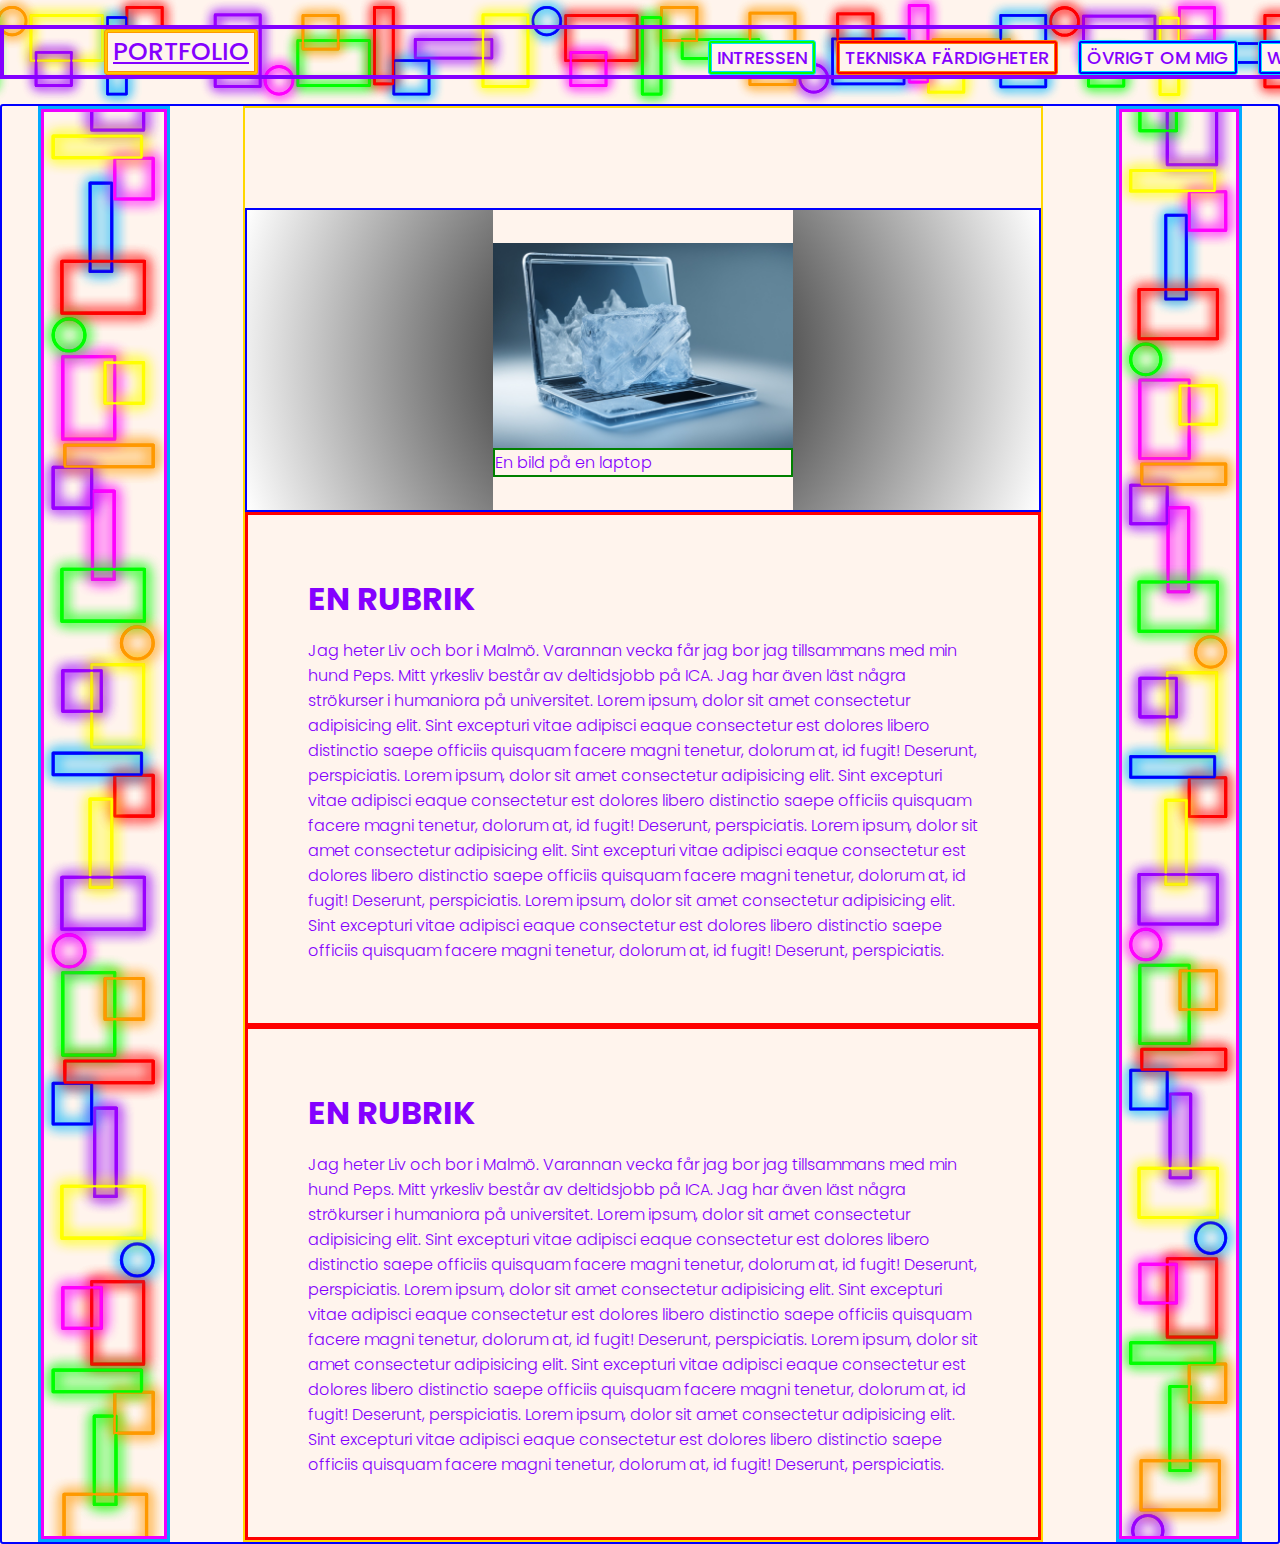
==== index.html @ ac1d0e03 "Ändrat massor" ====
<!DOCTYPE html>
<html lang='en'>

<head>
  <meta charset='UTF-8' />
  <meta name="viewport" content="width=device-width, initial-scale=1.0">
  <title>EN SIDA</title>


  <link rel='stylesheet' href='styles.css' />

  <!-- En googlefont -->
  <link
    href="https://fonts.googleapis.com/css2?family=Noto+Sans:ital,wdth,wght@0,62.5..100,100..900;1,62.5..100,100..900&family=Nunito:ital,wght@0,200..1000;1,200..1000&family=Poppins:ital,wght@0,100;0,200;0,300;0,400;0,500;0,600;0,700;0,800;0,900;1,100;1,200;1,300;1,400;1,500;1,600;1,700;1,800;1,900&display=swap"
    rel="stylesheet">
</head>

<body>
  <header class="menu-header">

    <nav class="menu">
      <!-- I am a comment!  -->

      <section class="home-page active">
        <a class="home" href="index.html">PORTFOLIO</a>
      </section>
      <section class="links">
        <div class="link1">
          <a class="intressen " href="intressen.html">INTRESSEN</a>
        </div>
        <div class="link2">
          <a class="tekniska-färdigheter " href="tekniska-färdigheter.html">TEKNISKA FÄRDIGHETER</a>
        </div>
        <div class="link3">
          <a class="övrigt-om-mig " href="övrigt-om-mig.html">ÖVRIGT OM MIG</a>
        </div>
        <div class="link4">
          <a class="WEB-UX-vecka1" href="/v1/index.html">WEB-UX-vecka1</a>
        </div>
      </section>
    </nav>
  </header>

  <main>

    <section class="bread-container">
      <section class="side-board-container">
        <aside class="side-board bread-item">

        </aside>
      </section>
      <section class="bread-content">

        <article class="photo-container">
          <figure class="image-1">
          <img src="AI-images/realistic-ice-top.jpg" alt="laptop ice-sculpture">
          <figcaption > 
              <p>En bild på en laptop</p>
          </figcaption>
        </figure>
        </article>



        <article class="bread-item">
          <h1 class="bread-head">EN RUBRIK</h1>
          <p>Jag heter Liv och bor i Malmö. Varannan vecka får jag
            bor jag tillsammans med min hund Peps.
            Mitt yrkesliv består av deltidsjobb på ICA.
            Jag har även läst några strökurser i humaniora på universitet.
            Lorem ipsum, dolor sit amet consectetur adipisicing elit. Sint excepturi vitae adipisci eaque
            consectetur est dolores libero distinctio saepe officiis quisquam facere magni tenetur, dolorum at,
            id fugit! Deserunt, perspiciatis.
            Lorem ipsum, dolor sit amet consectetur adipisicing elit. Sint excepturi vitae adipisci eaque
                    consectetur est dolores libero distinctio saepe officiis quisquam facere magni tenetur, dolorum at,
                    id fugit! Deserunt, perspiciatis.
                    Lorem ipsum, dolor sit amet consectetur adipisicing elit. Sint excepturi vitae adipisci eaque
                    consectetur est dolores libero distinctio saepe officiis quisquam facere magni tenetur, dolorum at,
                    id fugit! Deserunt, perspiciatis.
                    Lorem ipsum, dolor sit amet consectetur adipisicing elit. Sint excepturi vitae adipisci eaque
                    consectetur est dolores libero distinctio saepe officiis quisquam facere magni tenetur, dolorum at,
                    id fugit! Deserunt, perspiciatis.
          </p>
        </article>
        <article class="bread-item">
          <h1 class="bread-head">EN RUBRIK</h1>
          <p>Jag heter Liv och bor i Malmö. Varannan vecka får jag
            bor jag tillsammans med min hund Peps.
            Mitt yrkesliv består av deltidsjobb på ICA.
            Jag har även läst några strökurser i humaniora på universitet.
            Lorem ipsum, dolor sit amet consectetur adipisicing elit. Sint excepturi vitae adipisci eaque
            consectetur est dolores libero distinctio saepe officiis quisquam facere magni tenetur, dolorum at,
            id fugit! Deserunt, perspiciatis.
            Lorem ipsum, dolor sit amet consectetur adipisicing elit. Sint excepturi vitae adipisci eaque
                    consectetur est dolores libero distinctio saepe officiis quisquam facere magni tenetur, dolorum at,
                    id fugit! Deserunt, perspiciatis.
                    Lorem ipsum, dolor sit amet consectetur adipisicing elit. Sint excepturi vitae adipisci eaque
                    consectetur est dolores libero distinctio saepe officiis quisquam facere magni tenetur, dolorum at,
                    id fugit! Deserunt, perspiciatis.
                    Lorem ipsum, dolor sit amet consectetur adipisicing elit. Sint excepturi vitae adipisci eaque
                    consectetur est dolores libero distinctio saepe officiis quisquam facere magni tenetur, dolorum at,
                    id fugit! Deserunt, perspiciatis.
          </p>
        </article>
      </section>
      <section class="side-board-container">
        <aside class="side-board">

        </aside>
      </section>

    </section>


  </main>
  <!-- I am a comment! -->

  <footer></footer>

</body>

</html>
---- styles.css ----
* {
  background-color: #fff4ed;
  color:rgb(132, 0, 255);
  margin: 0;
  padding: 0;
  box-sizing: border-box;
  text-decoration: none;

}

.menu-header {
  background-image: url(background/menu-board-neon.svg);
  background-repeat: repeat-x;
 background-size:cover;
  background-position: center;
  padding: 25px 0;
  display: flex;
  border-radius: 3px;
  font-family: "Poppins", sans-serif;
  font-weight: 500;
}

.menu {
  border: 4px solid rgb(132, 0, 255);
  display: flex;
  align-items: flex-end;
  flex-direction: row;
  flex: auto;
  background-color: transparent;

}


.links{
  display: flex;
  flex:auto;
  text-wrap: nowrap;
  background-color: transparent;
  



}

/*  display: flex;
    justify-content: left;
    background-image: url("logo.png");
    background-position: left;
    background-size: cover;
  */

.home-page{


  font-size: 25px;
  border: 4px solid rgb(255, 153, 0);

 background-color:  rgb(255, 196, 0);
  border-style: double;
  border-radius: 3px;
  display: flex;
  margin-left: 100px;

  align-items: flex-end;

 


}

.link1{
  display: flex;
  font-size: 18px;
  border: 4px solid rgb(0, 221, 255);
  border-style: double;
  background-color: rgb(9, 255, 0);
  border-radius: 3px;
  align-items: flex-end;
  margin-left: 450px;
  
}
.link2{

  display: flex;

  font-size: 18px;
  border: 4px solid rgb(255, 119, 0);
  border-style: double;
  background-color: red;
  border-radius: 3px;
  align-items: flex-end;


}
.link3{
  display: flex;
 
  font-size: 18px;
  border: 4px solid rgb(0, 221, 255);
  border-style: double;
  background-color: blue;
  border-radius: 3px;
  align-items: flex-end;
}
.link4{
  display: flex;
 
  font-size: 18px;
  border: 4px solid rgb(0, 221, 255);
  border-style: double;
  background-color: blue;
  border-radius: 3px;
  align-items: flex-end;

}

.home, .intressen, .tekniska-färdigheter,.övrigt-om-mig, .WEB-UX-vecka1{
  padding-left: 5px;
  padding-right: 5px;
  
}

.link2,
.link3, .link4 {
  margin-left: 20px;
 
  
  
}

.active {
  text-decoration: underline;
 
}

a:hover {
  color: yellow;
  
}

.bread-container {
  
  border: 2px solid blue;
  display: flex;
  
  justify-content: space-around;
  border-radius: 3px;
  background-color: transparent;

  justify-items: center;


}
.bread-content{
  
  border: 2px solid gold;
  display: flex;
  flex-direction: column;
  padding-top: 100px;
  width: 800px;
}

.bread-item {
  border: 3px solid red;
  padding: 60px;

  display: flex;
  flex-wrap: wrap;

}

.bread-head {
  display: flex;
  justify-content: right;
  padding-bottom: 15px;
}
.side-board-container{

  border: 3px solid rgb(0, 170, 255);
  
  display: flex;

  justify-content: center;


}
.side-board{
  border: 3px solid rgb(238, 0, 255);
  background-image: url(background/flipped-menu-board-neon.svg);
  display: flex;
  background-repeat: repeat-y;

  background-size:cover;
  width: 120px;

  background-position: center;
  


}
.photo-container{

  display: flex;
  background: radial-gradient(circle, black, white);
  



}
.image-1{
  display: flex;
  
  justify-content: center;

  width: 300px;
  height: 300px;
  flex-direction: column;
}
figcaption{
  border: 2px solid green;
  display: flex;

  

}

.side-photo-container {
  border: 2px solid green;
  display: flex;
  /*flex-direction: row;*/
  justify-content: center;
  width: 400px;
 

}

.side-photo-item {
  width: 300px;
  display: flex;
  justify-self: center;

}

main {
  font-family: "Poppins", sans-serif;
  font-weight: 300;
}

.photo-container {
  border: 2px solid blue;
  display: flex;
 /* flex-direction: row;*/
  justify-content: center;
}

.photo-head {

  width: 900px;
  display: flex;
  justify-content: center;
  flex-wrap: wrap;
  /*flex-direction: row;*/
  align-items: center;
}

.photo-item {

  width: 300px;


}
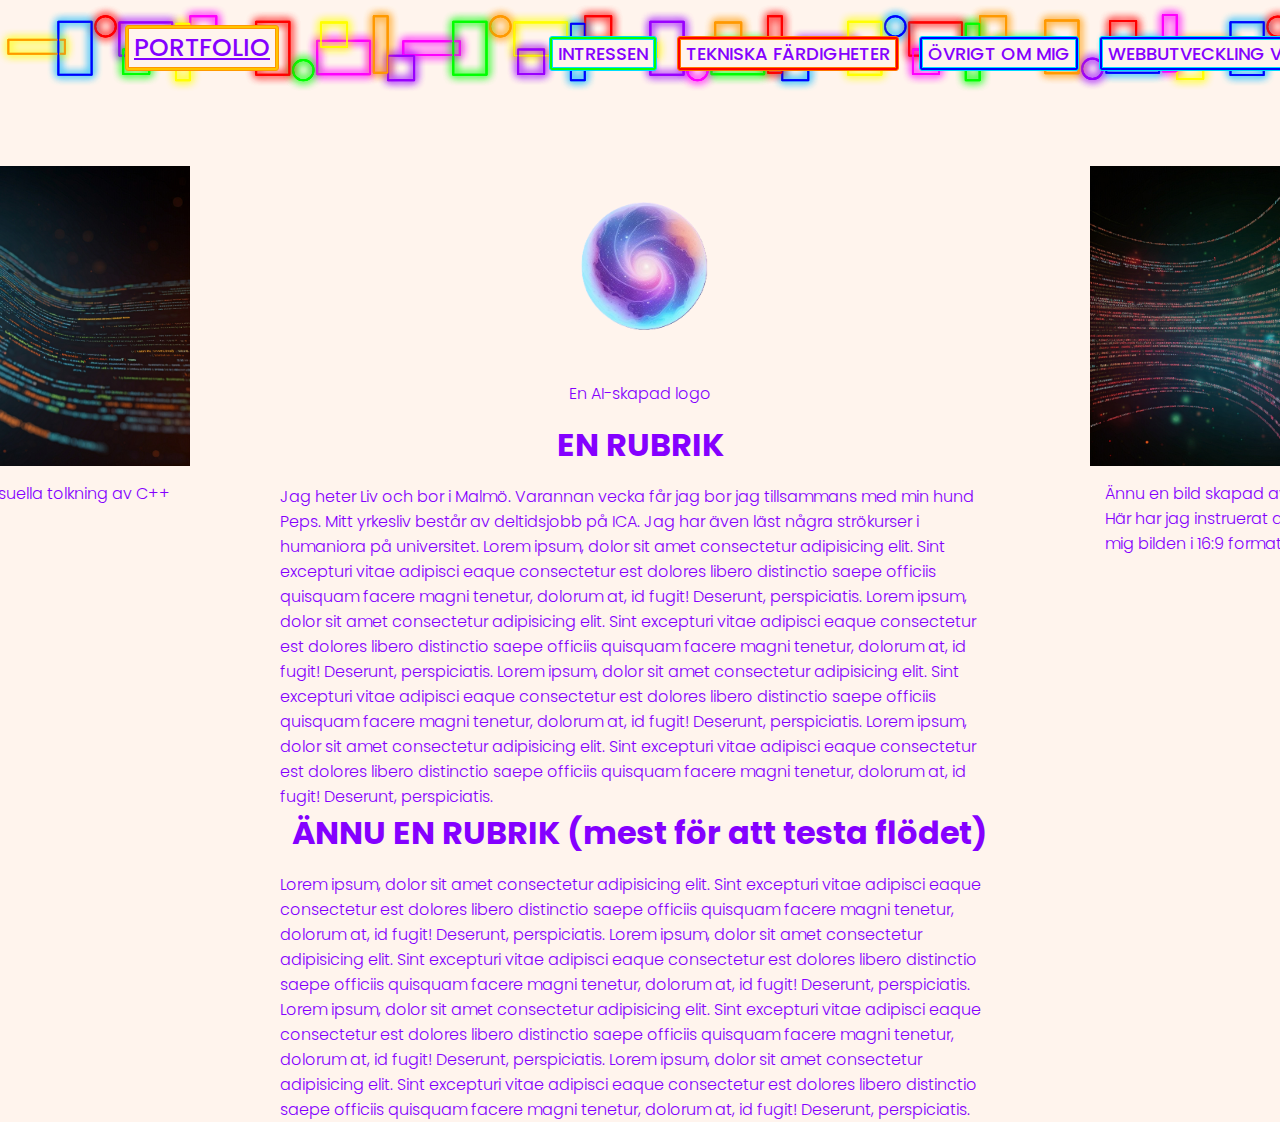
==== commit 42bdba74: "har försökt lösa problemet med att side-boards inte vill fylla skärmen. men nu är jag trött" ====
--- a/index.html
+++ b/index.html
@@ -35,29 +35,44 @@
           <a class="övrigt-om-mig " href="övrigt-om-mig.html">ÖVRIGT OM MIG</a>
         </div>
         <div class="link4">
-          <a class="WEB-UX-vecka1" href="/v1/index.html">WEB-UX-vecka1</a>
+          <a class="WEB-UX-vecka1" href="v1/index.html">WEBBUTVECKLING VECKA 1</a>
         </div>
       </section>
     </nav>
+
   </header>
 
-  <main>
+
+  <main class="main-content">
+    <section class="side-board-container">
+      <aside class="side-board">
+
+      </aside>
+    </section>
+
 
     <section class="bread-container">
-      <section class="side-board-container">
-        <aside class="side-board bread-item">
 
-        </aside>
-      </section>
+        
+      <article class="side-photo-container">
+        <figure class="side-photo-item">
+          <img src="bread-images/programming-gemini2.jpg" alt="AI (gemini) tolkar programmering i C++">
+          <figcaption>
+            <p>Gemninis visuella tolkning av C++</p>
+          </figcaption>
+        </figure>
+      </article>
+
       <section class="bread-content">
 
         <article class="photo-container">
-          <figure class="image-1">
-          <img src="AI-images/realistic-ice-top.jpg" alt="laptop ice-sculpture">
-          <figcaption > 
-              <p>En bild på en laptop</p>
-          </figcaption>
-        </figure>
+          <figure class="photo-item">
+            <img src="bread-images/logo.png" alt="AI-logo">
+            <figcaption>
+              <p>En AI-skapad logo</p>
+            </figcaption>
+
+          </figure>
         </article>
 
 
@@ -69,46 +84,62 @@
             Mitt yrkesliv består av deltidsjobb på ICA.
             Jag har även läst några strökurser i humaniora på universitet.
             Lorem ipsum, dolor sit amet consectetur adipisicing elit. Sint excepturi vitae adipisci eaque
-            consectetur est dolores libero distinctio saepe officiis quisquam facere magni tenetur, dolorum at,
+            consectetur est dolores libero distinctio saepe officiis quisquam facere magni tenetur, dolorum
+            at,
             id fugit! Deserunt, perspiciatis.
             Lorem ipsum, dolor sit amet consectetur adipisicing elit. Sint excepturi vitae adipisci eaque
-                    consectetur est dolores libero distinctio saepe officiis quisquam facere magni tenetur, dolorum at,
-                    id fugit! Deserunt, perspiciatis.
-                    Lorem ipsum, dolor sit amet consectetur adipisicing elit. Sint excepturi vitae adipisci eaque
-                    consectetur est dolores libero distinctio saepe officiis quisquam facere magni tenetur, dolorum at,
-                    id fugit! Deserunt, perspiciatis.
-                    Lorem ipsum, dolor sit amet consectetur adipisicing elit. Sint excepturi vitae adipisci eaque
-                    consectetur est dolores libero distinctio saepe officiis quisquam facere magni tenetur, dolorum at,
-                    id fugit! Deserunt, perspiciatis.
+            consectetur est dolores libero distinctio saepe officiis quisquam facere magni tenetur, dolorum
+            at,
+            id fugit! Deserunt, perspiciatis.
+            Lorem ipsum, dolor sit amet consectetur adipisicing elit. Sint excepturi vitae adipisci eaque
+            consectetur est dolores libero distinctio saepe officiis quisquam facere magni tenetur, dolorum
+            at,
+            id fugit! Deserunt, perspiciatis.
+            Lorem ipsum, dolor sit amet consectetur adipisicing elit. Sint excepturi vitae adipisci eaque
+            consectetur est dolores libero distinctio saepe officiis quisquam facere magni tenetur, dolorum
+            at,
+            id fugit! Deserunt, perspiciatis.
           </p>
         </article>
         <article class="bread-item">
-          <h1 class="bread-head">EN RUBRIK</h1>
-          <p>Jag heter Liv och bor i Malmö. Varannan vecka får jag
-            bor jag tillsammans med min hund Peps.
-            Mitt yrkesliv består av deltidsjobb på ICA.
-            Jag har även läst några strökurser i humaniora på universitet.
+          <h1 class="bread-head">ÄNNU EN RUBRIK (mest för att testa flödet)</h1>
+          <p>
             Lorem ipsum, dolor sit amet consectetur adipisicing elit. Sint excepturi vitae adipisci eaque
-            consectetur est dolores libero distinctio saepe officiis quisquam facere magni tenetur, dolorum at,
+            consectetur est dolores libero distinctio saepe officiis quisquam facere magni tenetur, dolorum
+            at,
             id fugit! Deserunt, perspiciatis.
             Lorem ipsum, dolor sit amet consectetur adipisicing elit. Sint excepturi vitae adipisci eaque
-                    consectetur est dolores libero distinctio saepe officiis quisquam facere magni tenetur, dolorum at,
-                    id fugit! Deserunt, perspiciatis.
-                    Lorem ipsum, dolor sit amet consectetur adipisicing elit. Sint excepturi vitae adipisci eaque
-                    consectetur est dolores libero distinctio saepe officiis quisquam facere magni tenetur, dolorum at,
-                    id fugit! Deserunt, perspiciatis.
-                    Lorem ipsum, dolor sit amet consectetur adipisicing elit. Sint excepturi vitae adipisci eaque
-                    consectetur est dolores libero distinctio saepe officiis quisquam facere magni tenetur, dolorum at,
-                    id fugit! Deserunt, perspiciatis.
+            consectetur est dolores libero distinctio saepe officiis quisquam facere magni tenetur, dolorum
+            at,
+            id fugit! Deserunt, perspiciatis.
+            Lorem ipsum, dolor sit amet consectetur adipisicing elit. Sint excepturi vitae adipisci eaque
+            consectetur est dolores libero distinctio saepe officiis quisquam facere magni tenetur, dolorum
+            at,
+            id fugit! Deserunt, perspiciatis.
+            Lorem ipsum, dolor sit amet consectetur adipisicing elit. Sint excepturi vitae adipisci eaque
+            consectetur est dolores libero distinctio saepe officiis quisquam facere magni tenetur, dolorum
+            at,
+            id fugit! Deserunt, perspiciatis.
           </p>
         </article>
       </section>
-      <section class="side-board-container">
-        <aside class="side-board">
 
-        </aside>
-      </section>
+      
+         
+      <article class="side-photo-container">
+        <figure class="side-photo-item">
+          <img src="bread-images/programming-gemini3.jpg" alt="Gemini tolkar C++">
+          <figcaption>
+            <p>Ännu en bild skapad av gemini. Här har jag instruerat den att ge mig bilden i 16:9 format. </p>
+          </figcaption>
+        </figure>
 
+      </article>
+    </section>
+    <section class="side-board-container">
+      <aside class="side-board">
+
+      </aside>
     </section>
 
 
--- a/styles.css
+++ b/styles.css
@@ -1,70 +1,47 @@
 * {
   background-color: #fff4ed;
   color:rgb(132, 0, 255);
+  font-family: "Poppins", sans-serif;
   margin: 0;
   padding: 0;
   box-sizing: border-box;
   text-decoration: none;
 
 }
-
+                        /* ----------------------------MENU-------------------------------------------------*/
 .menu-header {
+  display: flex;
   background-image: url(background/menu-board-neon.svg);
+  background-size:cover; /* Makes the image-size static when window is minimized */
   background-repeat: repeat-x;
- background-size:cover;
-  background-position: center;
+  font-weight: 500;
   padding: 25px 0;
-  display: flex;
-  border-radius: 3px;
-  font-family: "Poppins", sans-serif;
-  font-weight: 500;
 }
 
 .menu {
-  border: 4px solid rgb(132, 0, 255);
-  display: flex;
-  align-items: flex-end;
+  display: flex;
+  align-items: flex-end; 
   flex-direction: row;
-  flex: auto;
+  background-size:cover; 
   background-color: transparent;
-
-}
-
-
-.links{
-  display: flex;
-  flex:auto;
-  text-wrap: nowrap;
-  background-color: transparent;
-  
-
-
-
-}
-
-/*  display: flex;
-    justify-content: left;
-    background-image: url("logo.png");
-    background-position: left;
-    background-size: cover;
-  */
-
+  
+
+}
 .home-page{
-
-
+  display: flex;
   font-size: 25px;
   border: 4px solid rgb(255, 153, 0);
-
- background-color:  rgb(255, 196, 0);
-  border-style: double;
-  border-radius: 3px;
-  display: flex;
-  margin-left: 100px;
-
-  align-items: flex-end;
-
- 
-
+  background-color:  rgb(255, 196, 0);
+  border-style: double;
+  border-radius: 3px;
+  margin-inline-start:125px;
+}
+
+.links{
+  display: flex;
+  background-color: transparent;
+  margin-inline-start:270px;/* Puts links in actual center*/
+  text-wrap: nowrap;
 
 }
 
@@ -75,60 +52,46 @@
   border-style: double;
   background-color: rgb(9, 255, 0);
   border-radius: 3px;
-  align-items: flex-end;
-  margin-left: 450px;
   
 }
 .link2{
 
   display: flex;
-
   font-size: 18px;
   border: 4px solid rgb(255, 119, 0);
   border-style: double;
   background-color: red;
   border-radius: 3px;
-  align-items: flex-end;
-
-
+ 
 }
 .link3{
   display: flex;
- 
   font-size: 18px;
   border: 4px solid rgb(0, 221, 255);
   border-style: double;
   background-color: blue;
   border-radius: 3px;
-  align-items: flex-end;
+
 }
 .link4{
   display: flex;
- 
   font-size: 18px;
   border: 4px solid rgb(0, 221, 255);
   border-style: double;
   background-color: blue;
   border-radius: 3px;
-  align-items: flex-end;
-
-}
-
+}
+.link2,
+.link3, .link4 {
+  margin-left: 20px;
+
+}
 .home, .intressen, .tekniska-färdigheter,.övrigt-om-mig, .WEB-UX-vecka1{
   padding-left: 5px;
   padding-right: 5px;
   
 }
-
-.link2,
-.link3, .link4 {
-  margin-left: 20px;
- 
-  
-  
-}
-
-.active {
+.active{
   text-decoration: underline;
  
 }
@@ -137,35 +100,116 @@
   color: yellow;
   
 }
-
+/*---------------------------------------MAIN------------------------*/
+.main-content{
+  display: flex;
+  font-family: "Poppins", sans-serif;
+  font-weight: 300;  
+  justify-content: center;
+  
+  
+
+
+}
+/*---------------------------------------MAIN > SIDE ------------------------*/
+.side-board-container{
+  display: flex;
+  background-image: url(background/flipped-menu-board-neon.svg);
+  background-size:cover; /* Makes the image-size static when window is minimized */
+
+  background-repeat: repeat-y;
+  font-weight: 500;
+  flex-direction: column;
+  padding-left: 70px;
+  padding-right: 70px;
+  padding-bottom: 0;
+  border: 3px solid blue;
+  flex: none;
+
+  
+  
+}
+
+.side-board{
+
+  display: flex;
+  background-size:cover; 
+
+
+}
 .bread-container {
-  
-  border: 2px solid blue;
-  display: flex;
-  
-  justify-content: space-around;
-  border-radius: 3px;
+ 
+  display: flex;
+  justify-content: center;
   background-color: transparent;
-
+  padding-top:70px;
+
+
+}
+
+.side-photo-container {
+
+  display: flex;
+  flex-direction: column;
   justify-items: center;
-
-
-}
+  align-items: center;
+  width: 400px;
+ 
+
+}
+.side-photo-item{
+  display: flex;
+  width: 300px;
+  flex-direction: column;
+  justify-content:center;
+
+}
+.photo-container{
+
+  display: flex;
+  justify-content:center;
+
+
+}
+
+.photo-item img {
+ 
+  display: flex;
+  flex-direction: column;
+  justify-content:center;
+  width: 300px;
+  
+
+}
+
+figcaption{
+
+  display: flex;
+  justify-content: center;
+  padding: 15px;
+  flex-wrap: wrap;
+  
+}
+/*---------------------------------------MAIN > CENTER------------------------*/
 .bread-content{
-  
-  border: 2px solid gold;
-  display: flex;
-  flex-direction: column;
-  padding-top: 100px;
+ 
+  display: flex;
+  flex-direction: column;
   width: 800px;
+
+  
+
+
 }
 
 .bread-item {
-  border: 3px solid red;
-  padding: 60px;
-
+
+  padding-left: 40px;
+  padding-right: 40px;
   display: flex;
   flex-wrap: wrap;
+  justify-content: center;
+  
 
 }
 
@@ -174,98 +218,5 @@
   justify-content: right;
   padding-bottom: 15px;
 }
-.side-board-container{
-
-  border: 3px solid rgb(0, 170, 255);
-  
-  display: flex;
-
-  justify-content: center;
-
-
-}
-.side-board{
-  border: 3px solid rgb(238, 0, 255);
-  background-image: url(background/flipped-menu-board-neon.svg);
-  display: flex;
-  background-repeat: repeat-y;
-
-  background-size:cover;
-  width: 120px;
-
-  background-position: center;
-  
-
-
-}
-.photo-container{
-
-  display: flex;
-  background: radial-gradient(circle, black, white);
-  
-
-
-
-}
-.image-1{
-  display: flex;
-  
-  justify-content: center;
-
-  width: 300px;
-  height: 300px;
-  flex-direction: column;
-}
-figcaption{
-  border: 2px solid green;
-  display: flex;
-
-  
-
-}
-
-.side-photo-container {
-  border: 2px solid green;
-  display: flex;
-  /*flex-direction: row;*/
-  justify-content: center;
-  width: 400px;
- 
-
-}
-
-.side-photo-item {
-  width: 300px;
-  display: flex;
-  justify-self: center;
-
-}
-
-main {
-  font-family: "Poppins", sans-serif;
-  font-weight: 300;
-}
-
-.photo-container {
-  border: 2px solid blue;
-  display: flex;
- /* flex-direction: row;*/
-  justify-content: center;
-}
-
-.photo-head {
-
-  width: 900px;
-  display: flex;
-  justify-content: center;
-  flex-wrap: wrap;
-  /*flex-direction: row;*/
-  align-items: center;
-}
-
-.photo-item {
-
-  width: 300px;
-
-
-}+
+
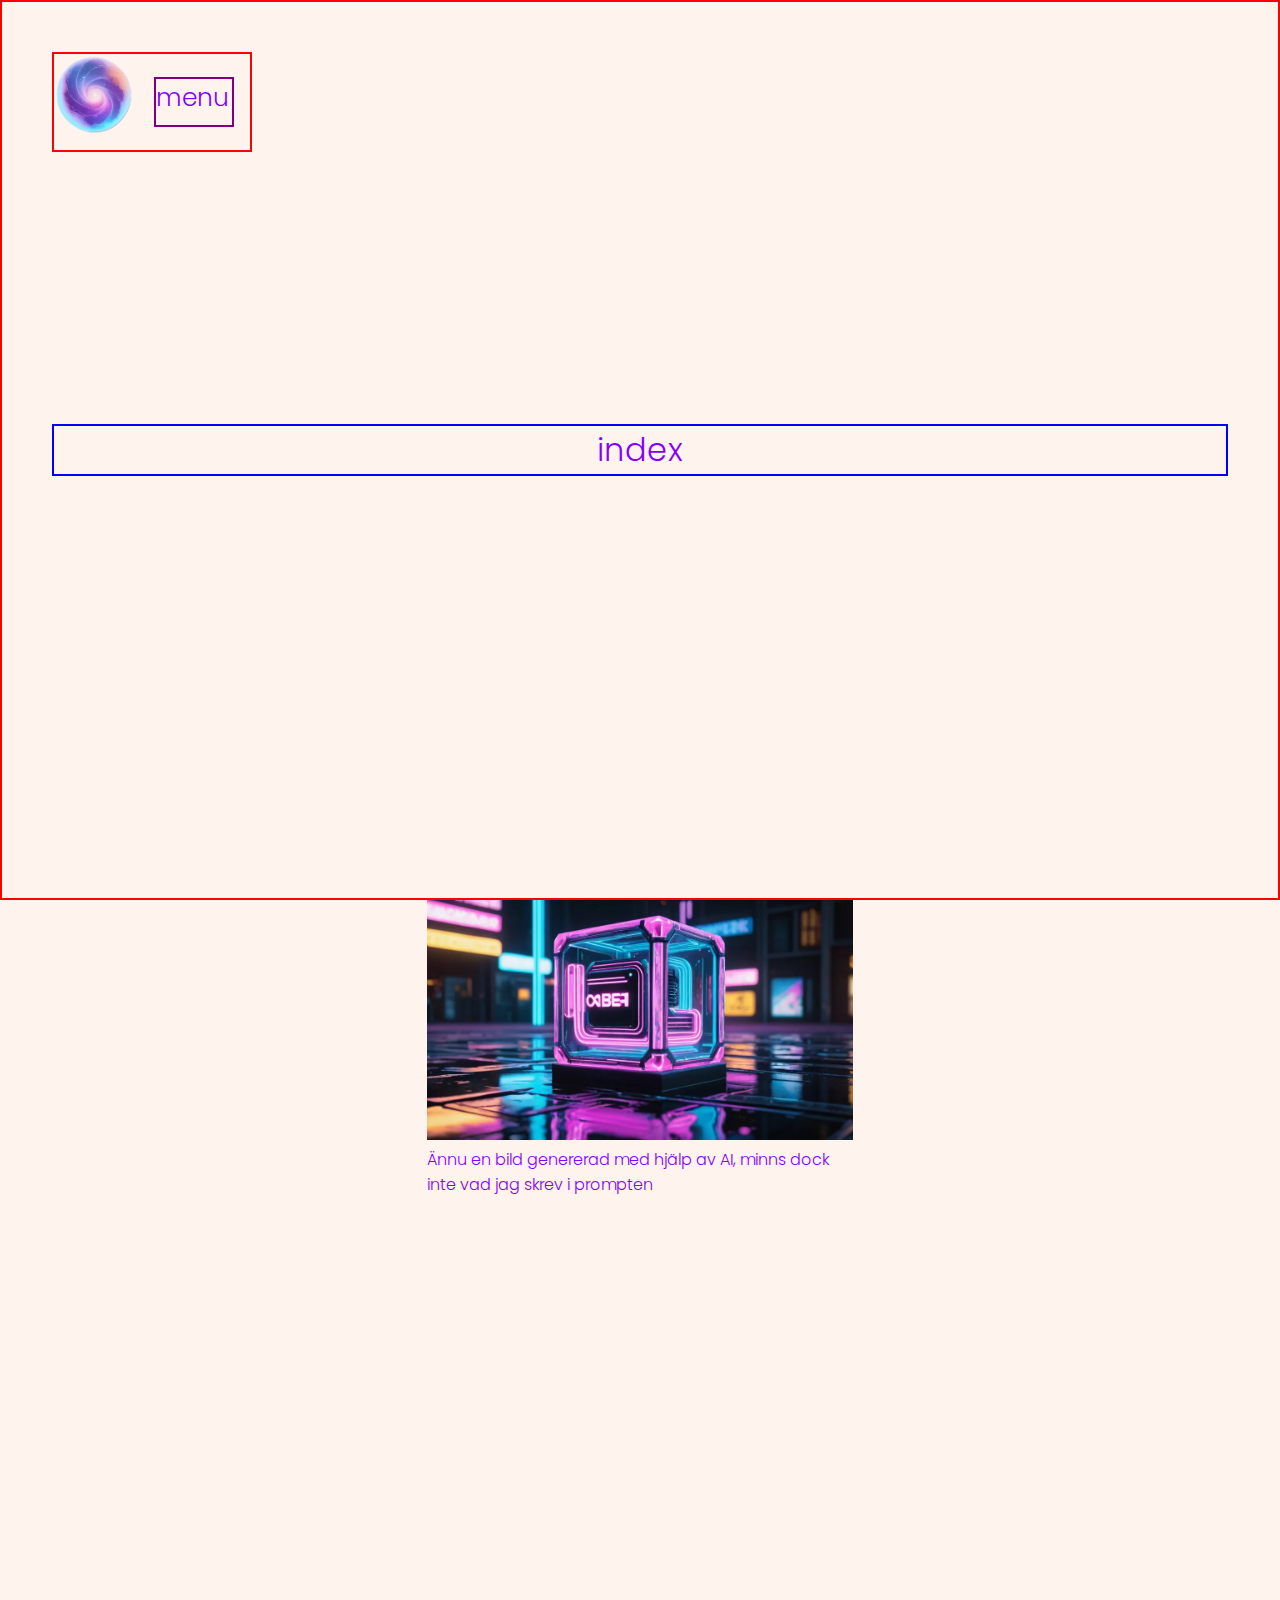
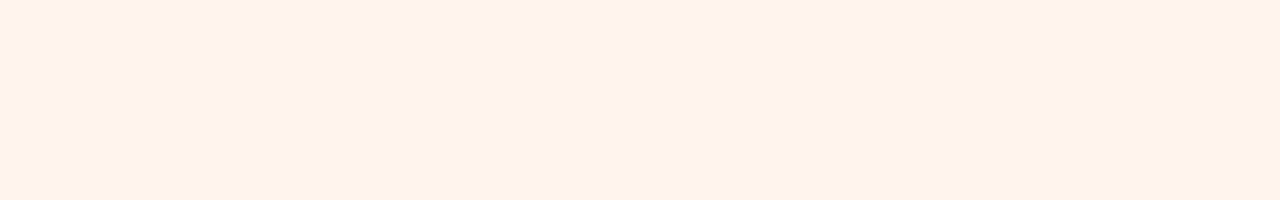
==== commit c349e4fc: "allt" ====
--- a/index.html
+++ b/index.html
@@ -1,152 +1,107 @@
 <!DOCTYPE html>
-<html lang='en'>
+<html lang="en">
 
 <head>
-  <meta charset='UTF-8' />
+  <meta charset="UTF-8">
   <meta name="viewport" content="width=device-width, initial-scale=1.0">
-  <title>EN SIDA</title>
-
-
-  <link rel='stylesheet' href='styles.css' />
-
-  <!-- En googlefont -->
-  <link
+  <title>Document</title>
+  <link rel='stylesheet' href='nav-bar.css' />
+  
+    <!-- En googlefont -->
+    <link
     href="https://fonts.googleapis.com/css2?family=Noto+Sans:ital,wdth,wght@0,62.5..100,100..900;1,62.5..100,100..900&family=Nunito:ital,wght@0,200..1000;1,200..1000&family=Poppins:ital,wght@0,100;0,200;0,300;0,400;0,500;0,600;0,700;0,800;0,900;1,100;1,200;1,300;1,400;1,500;1,600;1,700;1,800;1,900&display=swap"
     rel="stylesheet">
+
 </head>
 
 <body>
-  <header class="menu-header">
 
-    <nav class="menu">
-      <!-- I am a comment!  -->
+  <header class="first-page" id="navbar-container">
+<menu class="menu-container" id="menuContainer">
+    
 
-      <section class="home-page active">
-        <a class="home" href="index.html">PORTFOLIO</a>
-      </section>
-      <section class="links">
-        <div class="link1">
-          <a class="intressen " href="intressen.html">INTRESSEN</a>
-        </div>
-        <div class="link2">
-          <a class="tekniska-färdigheter " href="tekniska-färdigheter.html">TEKNISKA FÄRDIGHETER</a>
-        </div>
-        <div class="link3">
-          <a class="övrigt-om-mig " href="övrigt-om-mig.html">ÖVRIGT OM MIG</a>
-        </div>
-        <div class="link4">
-          <a class="WEB-UX-vecka1" href="v1/index.html">WEBBUTVECKLING VECKA 1</a>
-        </div>
-      </section>
-    </nav>
+     
+        <ul class="drop-list" id="dropList">
+          <li><a href="övrigt-om-mig.html">övrigt om mig</a></li>
+          <li><a href="intressen.html">intressen</a></li>
+          <li><a href="tekniska-färdigheter.html">tekniska färdigheter</a></li>
+        </ul>
+       
+     
+      <h4 class="menu-header" id="menuHeader">menu</h4> 
+    </menu>
+  <h1 class="header">index</h1>
+ <!--   <h1 class="header">some content</h1>-->
 
   </header>
+  <main class="main">
 
-
-  <main class="main-content">
-    <section class="side-board-container">
-      <aside class="side-board">
-
-      </aside>
-    </section>
-
-
-    <section class="bread-container">
-
-        
-      <article class="side-photo-container">
-        <figure class="side-photo-item">
-          <img src="bread-images/programming-gemini2.jpg" alt="AI (gemini) tolkar programmering i C++">
-          <figcaption>
-            <p>Gemninis visuella tolkning av C++</p>
-          </figcaption>
-        </figure>
-      </article>
-
-      <section class="bread-content">
-
-        <article class="photo-container">
-          <figure class="photo-item">
-            <img src="bread-images/logo.png" alt="AI-logo">
+    <main class="main-content">
+    
+      <section class="side-board-container">
+        <aside class="side-board">
+  
+        </aside>
+      </section>
+  
+  
+      <section class="bread-container">
+  
+      
+        <article class="side-photo-container">
+          <figure class="side-photo-item">
+           
             <figcaption>
-              <p>En AI-skapad logo</p>
+           
             </figcaption>
-
           </figure>
+  
         </article>
-
-
-
-        <article class="bread-item">
-          <h1 class="bread-head">EN RUBRIK</h1>
-          <p>Jag heter Liv och bor i Malmö. Varannan vecka får jag
-            bor jag tillsammans med min hund Peps.
-            Mitt yrkesliv består av deltidsjobb på ICA.
-            Jag har även läst några strökurser i humaniora på universitet.
-            Lorem ipsum, dolor sit amet consectetur adipisicing elit. Sint excepturi vitae adipisci eaque
-            consectetur est dolores libero distinctio saepe officiis quisquam facere magni tenetur, dolorum
-            at,
-            id fugit! Deserunt, perspiciatis.
-            Lorem ipsum, dolor sit amet consectetur adipisicing elit. Sint excepturi vitae adipisci eaque
-            consectetur est dolores libero distinctio saepe officiis quisquam facere magni tenetur, dolorum
-            at,
-            id fugit! Deserunt, perspiciatis.
-            Lorem ipsum, dolor sit amet consectetur adipisicing elit. Sint excepturi vitae adipisci eaque
-            consectetur est dolores libero distinctio saepe officiis quisquam facere magni tenetur, dolorum
-            at,
-            id fugit! Deserunt, perspiciatis.
-            Lorem ipsum, dolor sit amet consectetur adipisicing elit. Sint excepturi vitae adipisci eaque
-            consectetur est dolores libero distinctio saepe officiis quisquam facere magni tenetur, dolorum
-            at,
-            id fugit! Deserunt, perspiciatis.
-          </p>
+  
+        <section class="bread-content">
+  
+          <article class="photo-container">
+            <figure class="photo-item">
+              <img src="bread-images/b1f78476-8715-11ef-a1c1-0242ac11000e.jpeg" alt="AI-image">
+              <figcaption>
+                <p>Ännu en bild genererad med hjälp av AI, minns dock inte vad jag skrev i prompten</p>
+              </figcaption>
+  
+            </figure>
+          </article>
+  
+  
+  
+          <article class="bread-item">
+            <h1 class="bread-head"></h1>
+            <p>
+            </p>
+          </article>
+        </section>
+      
+        <article class="side-photo-container">
+          <figure class="side-photo-item">
+            
+            <figcaption>
+     
+            </figcaption>
+          </figure>
+  
         </article>
-        <article class="bread-item">
-          <h1 class="bread-head">ÄNNU EN RUBRIK (mest för att testa flödet)</h1>
-          <p>
-            Lorem ipsum, dolor sit amet consectetur adipisicing elit. Sint excepturi vitae adipisci eaque
-            consectetur est dolores libero distinctio saepe officiis quisquam facere magni tenetur, dolorum
-            at,
-            id fugit! Deserunt, perspiciatis.
-            Lorem ipsum, dolor sit amet consectetur adipisicing elit. Sint excepturi vitae adipisci eaque
-            consectetur est dolores libero distinctio saepe officiis quisquam facere magni tenetur, dolorum
-            at,
-            id fugit! Deserunt, perspiciatis.
-            Lorem ipsum, dolor sit amet consectetur adipisicing elit. Sint excepturi vitae adipisci eaque
-            consectetur est dolores libero distinctio saepe officiis quisquam facere magni tenetur, dolorum
-            at,
-            id fugit! Deserunt, perspiciatis.
-            Lorem ipsum, dolor sit amet consectetur adipisicing elit. Sint excepturi vitae adipisci eaque
-            consectetur est dolores libero distinctio saepe officiis quisquam facere magni tenetur, dolorum
-            at,
-            id fugit! Deserunt, perspiciatis.
-          </p>
-        </article>
+  
+  
       </section>
-
-      
-         
-      <article class="side-photo-container">
-        <figure class="side-photo-item">
-          <img src="bread-images/programming-gemini3.jpg" alt="Gemini tolkar C++">
-          <figcaption>
-            <p>Ännu en bild skapad av gemini. Här har jag instruerat den att ge mig bilden i 16:9 format. </p>
-          </figcaption>
-        </figure>
-
-      </article>
-    </section>
-    <section class="side-board-container">
-      <aside class="side-board">
-
-      </aside>
-    </section>
-
+      <section class="side-board-container">
+        <aside class="side-board">
+  
+        </aside>
+      </section>
+  
+  
+    </main>
 
   </main>
-  <!-- I am a comment! -->
-
-  <footer></footer>
+ <script src="nav-bar.js"></script>
 
 </body>
 
--- a/nav-bar.css
+++ b/nav-bar.css
@@ -0,0 +1,118 @@
+* {
+    background-color: #fff4ed;
+    color: rgb(132, 0, 255);
+    font-family: "Poppins", sans-serif;
+    margin: 0;
+    padding: 0;
+    box-sizing: border-box;
+    text-decoration: none;
+    font-weight: 300;
+    width: 100%;
+}
+
+.first-page {
+    display: flex;
+    border: 2px solid red;
+    padding: 50px 50px;
+    width: 100%;
+    height: 100vh;
+
+
+}
+
+.menu-container {
+
+    display: flex;
+    border: 2px solid red;
+    width: 200px;
+ 
+    height: 100px;
+ 
+   
+    background-image: url(bread-images/logo.png);
+    background-size: 80px;
+    position: absolute;
+    background-repeat: no-repeat;
+    background-color: transparent;
+    transition: height 1s;
+
+}
+
+.menu-header {
+
+    display: flex;
+    border: 2px solid purple;
+    width: 80px;
+    height: 50px;
+    position: absolute;
+    top:22.5px;
+    left: 100px;
+    font-size: 25px;
+    background-color: transparent;
+}
+
+.menu-container:hover,
+.drop-list {
+    display: flex;
+    flex-direction: column;
+    width: 200px;
+    height: 300px;
+    padding-top: 50px;
+    padding-left: 10px;
+    background-color: transparent;
+    cursor: pointer;
+}
+
+
+.drop-list {
+    display: none;
+    list-style: none;
+    justify-content: space-between;
+    flex-direction: column;
+}
+
+.drop-list>li {
+
+    background: transparent;
+
+}
+.first-page> .header{
+    border: 2px solid blue;
+    justify-content: center;
+}
+.header {
+
+    display: flex;
+    flex-direction: row;
+    flex-wrap: nowrap;
+    align-self: center;
+   
+
+}
+
+/*
+  .drop-list{
+    border: 2px solid blue;
+    display: flex;
+   display:flow-root;
+    padding-top: 100px;
+    flex-direction: column;
+    z-index: -1;
+  
+  }*/
+
+
+
+div:hover {
+
+    width: 300px;
+    background: none;
+}
+
+main {
+    display: flex;
+    height: 100vh;
+
+
+
+}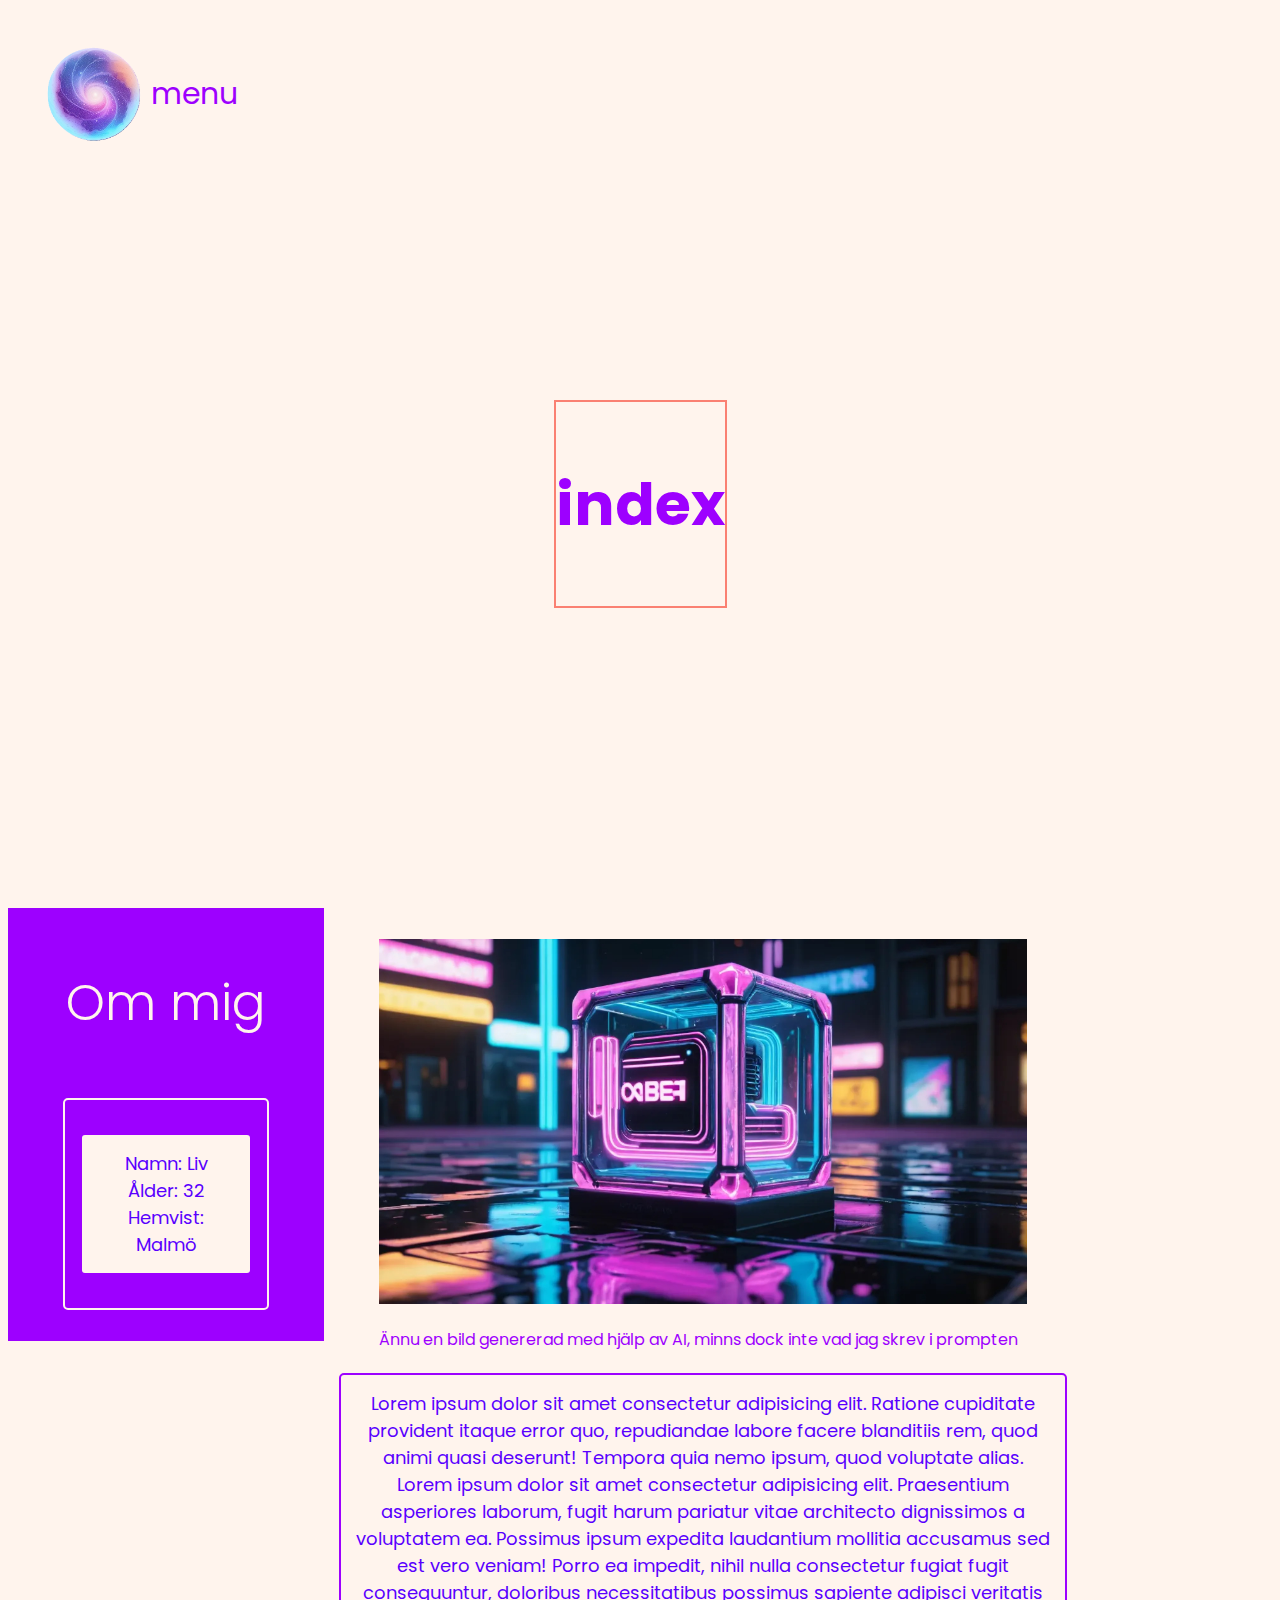
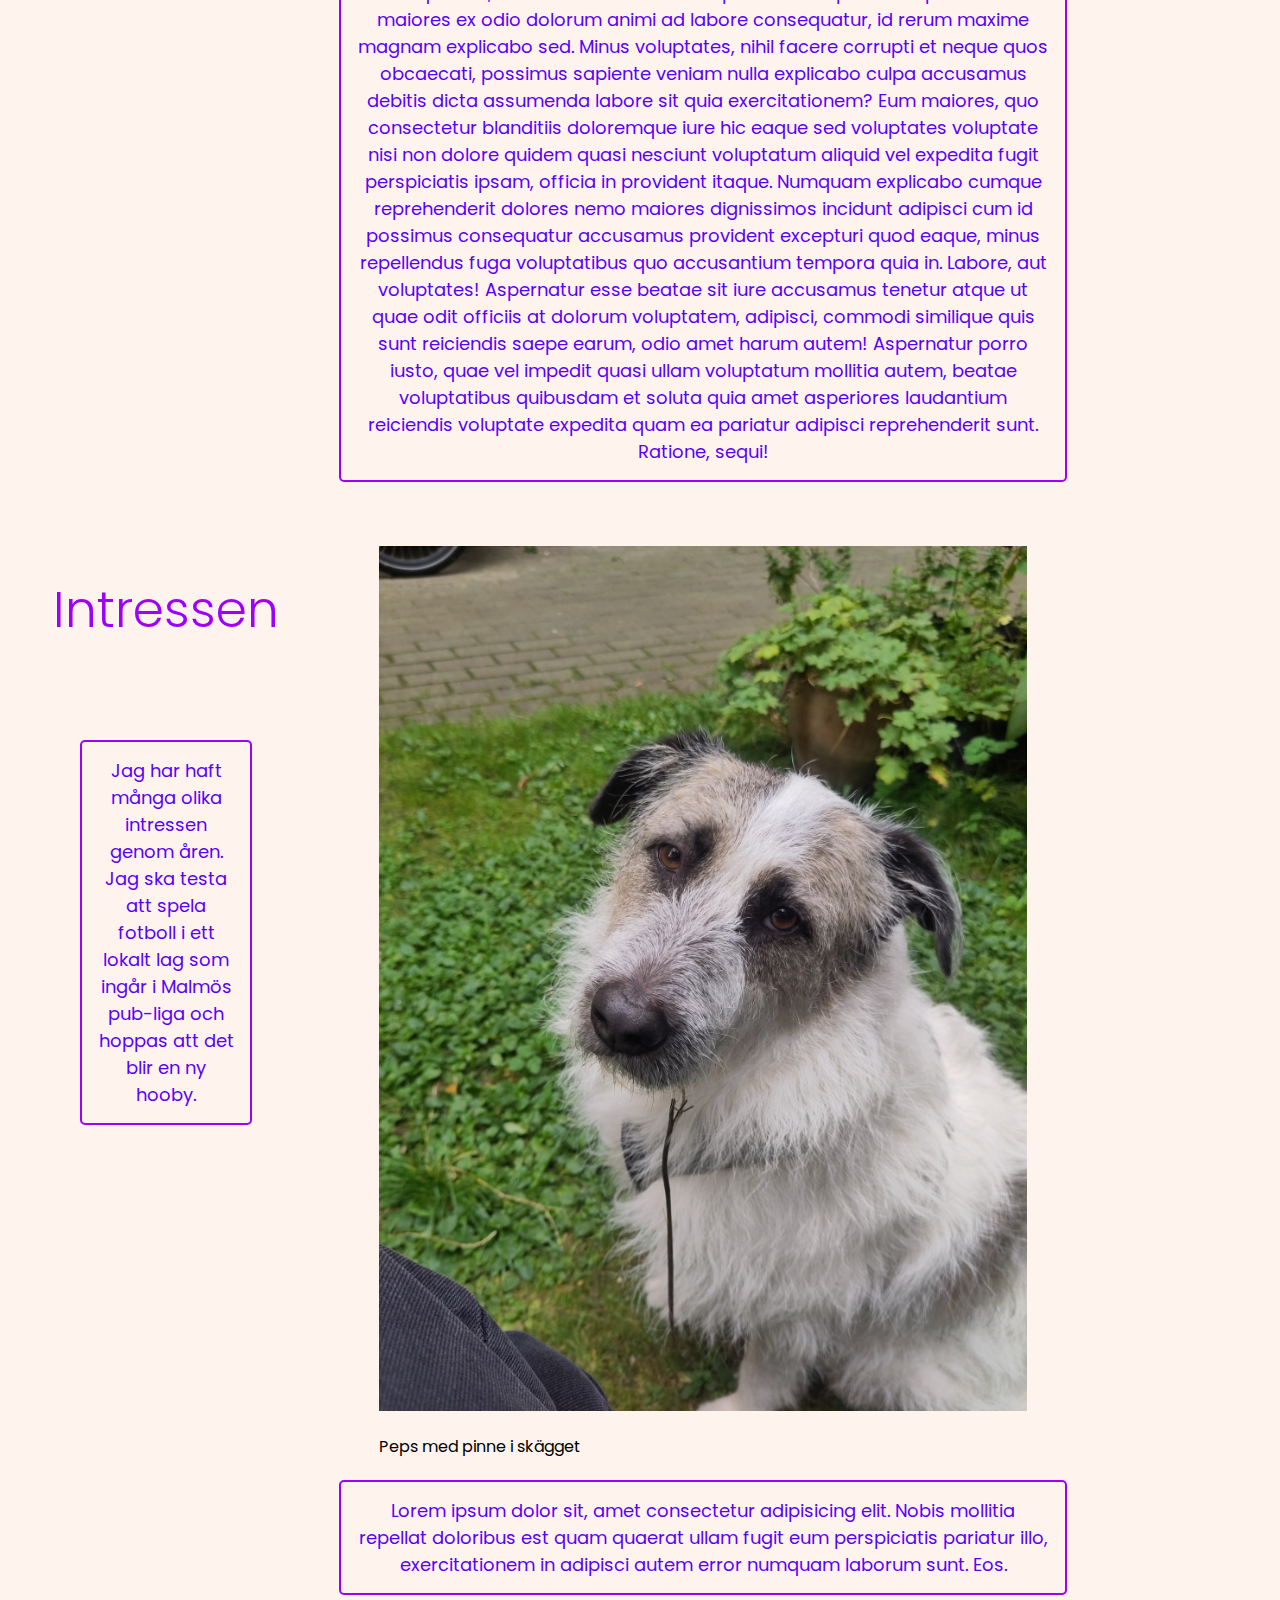
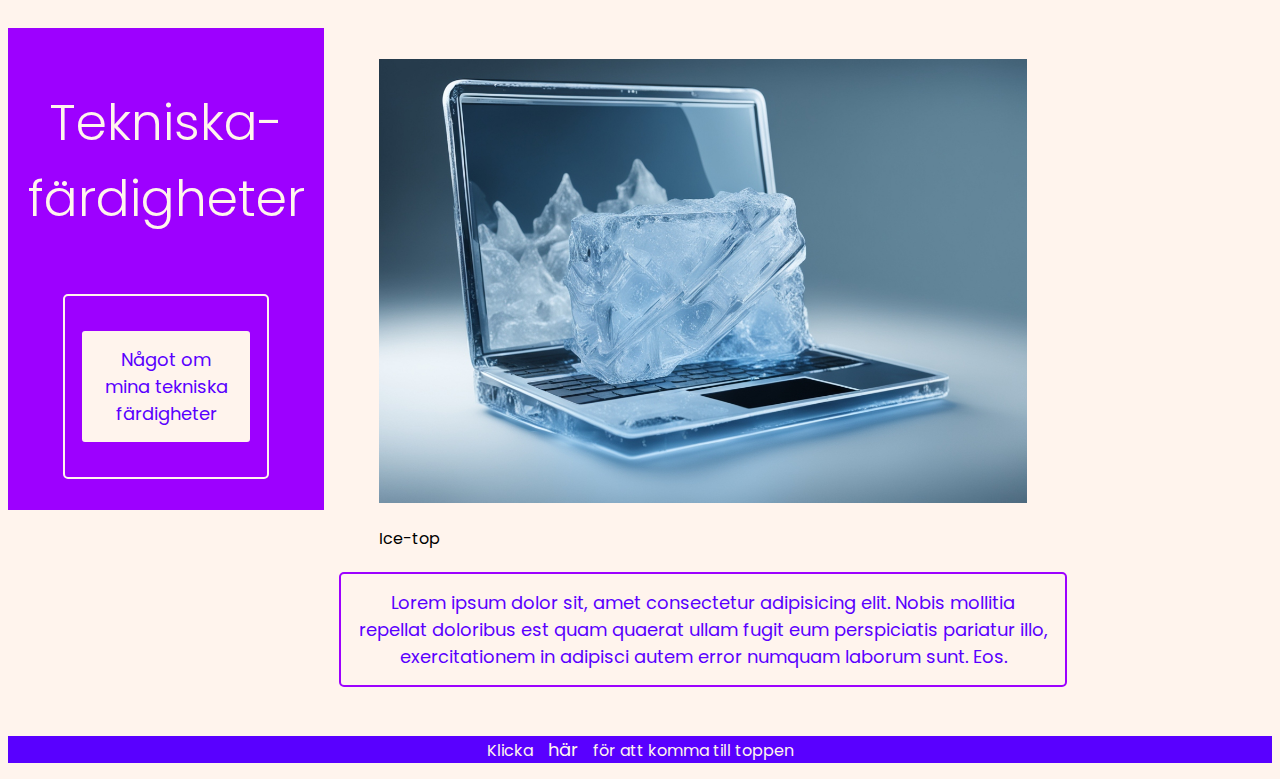
==== commit 65979e84: "ska kolla om den går att använda touchscreen" ====
--- a/index.html
+++ b/index.html
@@ -1,108 +1,181 @@
 <!DOCTYPE html>
-<html lang="en">
+<html>
 
 <head>
-  <meta charset="UTF-8">
-  <meta name="viewport" content="width=device-width, initial-scale=1.0">
-  <title>Document</title>
-  <link rel='stylesheet' href='nav-bar.css' />
-  
-    <!-- En googlefont -->
-    <link
-    href="https://fonts.googleapis.com/css2?family=Noto+Sans:ital,wdth,wght@0,62.5..100,100..900;1,62.5..100,100..900&family=Nunito:ital,wght@0,200..1000;1,200..1000&family=Poppins:ital,wght@0,100;0,200;0,300;0,400;0,500;0,600;0,700;0,800;0,900;1,100;1,200;1,300;1,400;1,500;1,600;1,700;1,800;1,900&display=swap"
-    rel="stylesheet">
-
+    <meta name="viewport" content="width=device-width, initial-scale=1.0">
+    <link rel='stylesheet' href='styles.css' />
 </head>
 
 <body>
 
-  <header class="first-page" id="navbar-container">
-<menu class="menu-container" id="menuContainer">
-    
+    <header class="first-page box-10 ett" id="index">
+        <nav class="menu-container" id="menuContainer">
+            <img class="menu-logo" id="menuLogo" src="bread-images/logo.png" alt="">
+            <h4 class="menu-title" id="menuTitle">menu</h4>
 
-     
-        <ul class="drop-list" id="dropList">
-          <li><a href="övrigt-om-mig.html">övrigt om mig</a></li>
-          <li><a href="intressen.html">intressen</a></li>
-          <li><a href="tekniska-färdigheter.html">tekniska färdigheter</a></li>
-        </ul>
-       
-     
-      <h4 class="menu-header" id="menuHeader">menu</h4> 
-    </menu>
-  <h1 class="header">index</h1>
- <!--   <h1 class="header">some content</h1>-->
 
-  </header>
-  <main class="main">
+            <ul class="drop-list" id="dropList">
+                <li><a href="#Om mig">Om mig</a></li>
+                <li><a href="#Intressen">intressen</a></li>
+                <li><a href="#tekniska-färdigheter">tekniska färdigheter</a></li>
+            </ul>
 
-    <main class="main-content">
-    
-      <section class="side-board-container">
-        <aside class="side-board">
-  
+        </nav>
+
+        <!--   <h1 class="header">some content</h1>-->
+        <div class="front-page">
+            <div class="title">
+                <h3>index</h1>
+            </div>
+        </div>
+
+
+    </header>
+    <section class="row">
+
+        <aside class="box-2-5 left två" id="Om mig">
+            <h2 class="title">
+                Om mig
+            </h2>
+
+            <figure class="aside-container side-photo-item">
+                <!--Här hade man kunnat göra en lista-->
+                <p class="info">Namn: Liv <br>
+                    Ålder: 32 <br>
+                    Hemvist: Malmö <br>
+
+                </p>
+            </figure>
+
         </aside>
-      </section>
-  
-  
-      <section class="bread-container">
-  
-      
-        <article class="side-photo-container">
-          <figure class="side-photo-item">
-           
-            <figcaption>
-           
-            </figcaption>
-          </figure>
-  
-        </article>
-  
-        <section class="bread-content">
-  
-          <article class="photo-container">
-            <figure class="photo-item">
-              <img src="bread-images/b1f78476-8715-11ef-a1c1-0242ac11000e.jpeg" alt="AI-image">
-              <figcaption>
-                <p>Ännu en bild genererad med hjälp av AI, minns dock inte vad jag skrev i prompten</p>
-              </figcaption>
-  
+
+
+        <div class="box-6 tre">
+            <article class="photo-container ">
+                <figure class="photo-item">
+                    <img src="bread-images/b1f78476-8715-11ef-a1c1-0242ac11000e.jpeg" alt="AI-image">
+                    <figcaption>
+                        <p>Ännu en bild genererad med hjälp av AI, minns dock inte vad jag skrev i prompten</p>
+                    </figcaption>
+
+                </figure>
+
+                <article class="bread-item">
+                    <h1 class="bread-head"></h1>
+                    <p class="info">Lorem ipsum dolor sit amet consectetur adipisicing elit. Ratione cupiditate provident
+                        itaque
+                        error quo, repudiandae labore facere blanditiis rem, quod animi quasi deserunt! Tempora quia
+                        nemo ipsum, quod voluptate alias. Lorem ipsum dolor sit amet consectetur adipisicing elit.
+                        Praesentium asperiores laborum, fugit harum pariatur vitae architecto dignissimos a voluptatem ea.
+                        Possimus ipsum expedita laudantium mollitia accusamus sed est vero veniam! Porro ea impedit, nihil
+                        nulla consectetur fugiat fugit consequuntur, doloribus necessitatibus possimus sapiente adipisci
+                        veritatis maiores ex odio dolorum animi ad labore consequatur, id rerum maxime magnam explicabo sed.
+                        Minus voluptates, nihil facere corrupti et neque quos obcaecati, possimus sapiente veniam nulla
+                        explicabo culpa accusamus debitis dicta assumenda labore sit quia exercitationem? Eum maiores, quo
+                        consectetur blanditiis doloremque iure hic eaque sed voluptates voluptate nisi non dolore quidem
+                        quasi nesciunt voluptatum aliquid vel expedita fugit perspiciatis ipsam, officia in provident
+                        itaque. Numquam explicabo cumque reprehenderit dolores nemo maiores dignissimos incidunt adipisci
+                        cum id possimus consequatur accusamus provident excepturi quod eaque, minus repellendus fuga
+                        voluptatibus quo accusantium tempora quia in. Labore, aut voluptates! Aspernatur esse beatae sit
+                        iure accusamus tenetur atque ut quae odit officiis at dolorum voluptatem, adipisci, commodi
+                        similique quis sunt reiciendis saepe earum, odio amet harum autem! Aspernatur porro iusto, quae vel
+                        impedit quasi ullam voluptatum mollitia autem, beatae voluptatibus quibusdam et soluta quia amet
+                        asperiores laudantium reiciendis voluptate expedita quam ea pariatur adipisci reprehenderit sunt.
+                        Ratione, sequi!</p>
+                </article>
+                
+            </article>
+        </div>
+
+
+    </section>
+
+    <section class="row">
+
+
+        <aside class="box-2-5 left tre" id="Intressen">
+
+            <h2 class="title">
+                Intressen
+            </h2>
+
+            <figure class="aside-container side-photo-item">
+
+                <p class="info">
+                    Jag har haft många olika intressen genom åren.
+                    Jag ska testa att spela fotboll i ett lokalt lag som ingår i Malmös pub-liga och hoppas att det blir
+                    en ny hooby.
+
+                </p>
             </figure>
-          </article>
-  
-  
-  
-          <article class="bread-item">
-            <h1 class="bread-head"></h1>
-            <p>
-            </p>
-          </article>
+        </aside>
+        <section class="bread-container box-6">
+            <article class="photo-container ">
+                <figure class="photo-item">
+                    <img src="peps/peps-pinne-i-skägget.jpg" alt="Ett porträtt på Peps">
+                    <figcaption>
+                        <p>Peps med pinne i skägget</p>
+                    </figcaption>
+
+                </figure>
+            </article>
+
+            <article class="bread-item">
+                <h1 class="bread-head"></h1>
+                <p class="info">Lorem ipsum dolor sit, amet consectetur adipisicing elit. Nobis mollitia repellat doloribus est quam
+                    quaerat ullam fugit eum perspiciatis pariatur illo, exercitationem in adipisci autem error numquam
+                    laborum sunt. Eos.
+                </p>
+            </article>
         </section>
-      
-        <article class="side-photo-container">
-          <figure class="side-photo-item">
-            
-            <figcaption>
-     
-            </figcaption>
-          </figure>
-  
-        </article>
-  
-  
-      </section>
-      <section class="side-board-container">
-        <aside class="side-board">
-  
+
+    </section>
+    <section class="row">
+        <aside class="box-2-5 left fyra" id="tekniska-färdigheter">
+
+            <h2 class="title">
+                Tekniska-färdigheter
+            </h2>
+
+            <figure class="aside-container side-photo-item">
+
+                <p class="info">
+                    Något om mina tekniska färdigheter
+
+
+                </p>
+            </figure>
         </aside>
-      </section>
-  
-  
-    </main>
 
-  </main>
- <script src="nav-bar.js"></script>
+        <section class="bread-container box-6">
 
+            <article class="photo-container ">
+                <figure class="photo-item">
+                    <img src="bread-images/realistic-ice-top.jpg" alt="AI-image of laptop made of ice">
+                    <figcaption>
+                        <p>Ice-top</p>
+                    </figcaption>
+
+                </figure>
+            </article>
+
+            <article class="bread-item">
+                <h1 class="bread-head"></h1>
+                <p class="info">Lorem ipsum dolor sit, amet consectetur adipisicing elit. Nobis mollitia repellat doloribus est quam
+                    quaerat ullam fugit eum perspiciatis pariatur illo, exercitationem in adipisci autem error numquam
+                    laborum sunt. Eos.
+                </p>
+            </article>
+
+        </section>
+
+    </section>
+
+    <footer class="footer">
+        <p>Klicka<a href="#index">här</a>för att komma till toppen</p>
+    </footer>
+
+    <script src="test-mobil.js"></script>
 </body>
 
 </html>--- a/styles.css
+++ b/styles.css
@@ -0,0 +1,297 @@
+@import url("https://fonts.googleapis.com/css2?family=Poppins:wght@200;300;400;500;700&display=swap");
+
+* {
+    box-sizing: border-box;
+    
+}
+
+
+
+
+.row::after {
+    content: "";
+    clear: both;
+    display: block;
+}
+
+[class*="box-"] {
+    float: left;
+    padding: 15px;
+}
+
+html {
+    font-family: "Poppins", sans-serif;
+    background-color: var(--light-pink);
+    
+    
+}
+:root {
+    --light-pink: #fff4ed;
+    --dark-purple:rgb(89, 0, 255);
+    --purple:rgb(157, 0, 255);
+    --font-size-1: 40px;
+    --font-size-2: 30px;
+    --font-size-3: 25px;
+    --font-size-3:20px;
+    --fons-size-4:14px;
+
+}
+
+.first-page {
+    display: flex;
+    padding: 4vh 4vh;
+    width: 100vh;
+    height: 100vh;
+    flex-direction: column;
+    background-color:  var(--light-pink);
+    color: var( --purple);
+    justify-items: space-evenly;
+
+    
+}
+
+.menu-container{
+
+    display: flex;   
+    flex-direction: row;
+      /* padding: 3vh 3vh;
+    justify-content:center; logon hoppar med denna*/
+    width: 200px;
+    height: 100px;
+    justify-content: space-between;
+    align-items: center;
+    font-size: var(--font-size-3);
+    transition: all .40s ease;
+    -webkit-transition: all .40s ease;
+
+}
+
+.menu-logo{
+
+    display: flex;
+    width: 100px;
+    height: 100px;
+    flex-direction: row;
+    align-self: flex-start;
+    background-color: transparent;
+    transition: all .40s ease;
+    -webkit-transition: all .40s ease;
+   
+}
+
+
+.menu-title{
+    display: flex;
+    list-style: none;
+
+    font-size:var(--font-size-2);
+    justify-content: center;
+    align-items: center;
+    font-weight: 400;
+    width: 100px;
+    height: 100px;
+    /*overflow: hidden;*/
+    background-color: transparent;
+    transition: all .40s ease;
+    -webkit-transition: all .40s ease;
+   
+  
+}
+.title {
+    text-align: center;
+    font-size: 50px;
+    font-weight: 300;
+  }
+
+.menu-container:hover, .drop-list {
+    
+    display: flex;
+
+    width: 250px;
+    height: 300px;
+    cursor: pointer;
+    flex-direction: column;
+    border: 3px solid var(--dark-purple); 
+    border-radius:10px;
+
+    background-color:var(--purple);
+    transition: all .40s ease;
+    -webkit-transition: all .40s ease;
+}
+
+
+.drop-list {
+    display: none;
+   
+    list-style: none;
+    flex-direction: column;
+    border: 3px solid var(--dark-purple); 
+    
+    border-radius:10px;
+    justify-content: space-around; 
+    margin-inline-start: 25px;
+    width: 250px;
+    height: 300x;
+    cursor: pointer;
+    transition: all .40s ease;
+    -webkit-transition: all .40s ease;
+}
+
+.drop-list>li>a {
+    flex-direction: column;
+    color:var(--light-pink);
+    margin-bottom: 20px;
+
+    text-decoration: none;
+
+ 
+}
+.front-page{
+    display: flex;
+     position: absolute; /*för att den skulle sluta röra sif när man öppnar menyn*/
+     top:400px;
+      border:2px solid salmon;
+      flex-direction: column;
+      text-align: center;
+      align-self: center;
+      justify-self: center;
+    
+      background-color: transparent;
+      font-size: var(--font-size-2);
+  
+  }
+  .ett, .tre{
+    display: flex;
+    flex-direction: column;
+    background-color: var(--light-pink);
+    color:  var( --purple);
+
+
+  }
+  .två, .fyra{
+    display: flex;
+    flex-direction: column;
+    background-color:   var( --purple);
+    color:var(--light-pink);
+
+}
+  .side-photo-item img{
+  
+    max-width: 80%;
+
+  }
+
+  p *{
+    font-size: 16px;
+  }
+
+
+
+img {
+    max-width: 100%;
+}
+
+
+.aside-container {
+    border: 2px solid;
+    border-color: var(--light-pink);
+    border-radius: 5px;
+
+    padding: 15px;
+    color:var(--light-pink);
+    text-align: center;
+}
+
+.footer {
+    background-color: var(--dark-purple);
+    color:var(--light-pink);
+    text-align: center;
+  
+}
+.footer p a{
+    text-decoration: none;
+    color:var(--light-pink);
+    font-size: 18px;
+    padding: 15px;
+    cursor: pointer;
+}
+.info{
+    display: flex;
+    flex-direction: column;
+    border: 2px solid;
+    border-color: var(--purple);
+    border-radius: 5px;
+    background-color: var(--light-pink);
+    padding: 15px;
+    color:var(--dark-purple);
+    text-align: center;
+    font-size: 18px;
+  
+     
+    
+
+}
+.info>ul>li{
+    list-style: none;
+    
+}
+
+/* For desktop: */
+.box-1 {
+    width: 10%;
+}
+
+.box-2 {
+    width: 20%;
+}
+.box-2-5 {
+    width: 25%;
+}
+
+.box-3 {
+    width: 30%;
+}
+
+.box-4 {
+    width: 40%;
+}
+
+.box-5 {
+    width: 50%;
+}
+
+.box-6 {
+    width: 60%;
+}
+
+.box-7 {
+    width: 58.33%;
+}
+
+.box-8 {
+    width: 66.66%;
+}
+
+.box-9 {
+    width: 75%;
+}
+
+.box-10 {
+    width: 100%;
+}
+
+.box-11 {
+    width: 91.66%;
+}
+
+.box-12 {
+    width: 100%;
+}
+
+@media only screen and (max-width: 768px) {
+
+    /* For mobile phones: */
+    [class*="box-"] {
+        width: 100%;
+    }
+}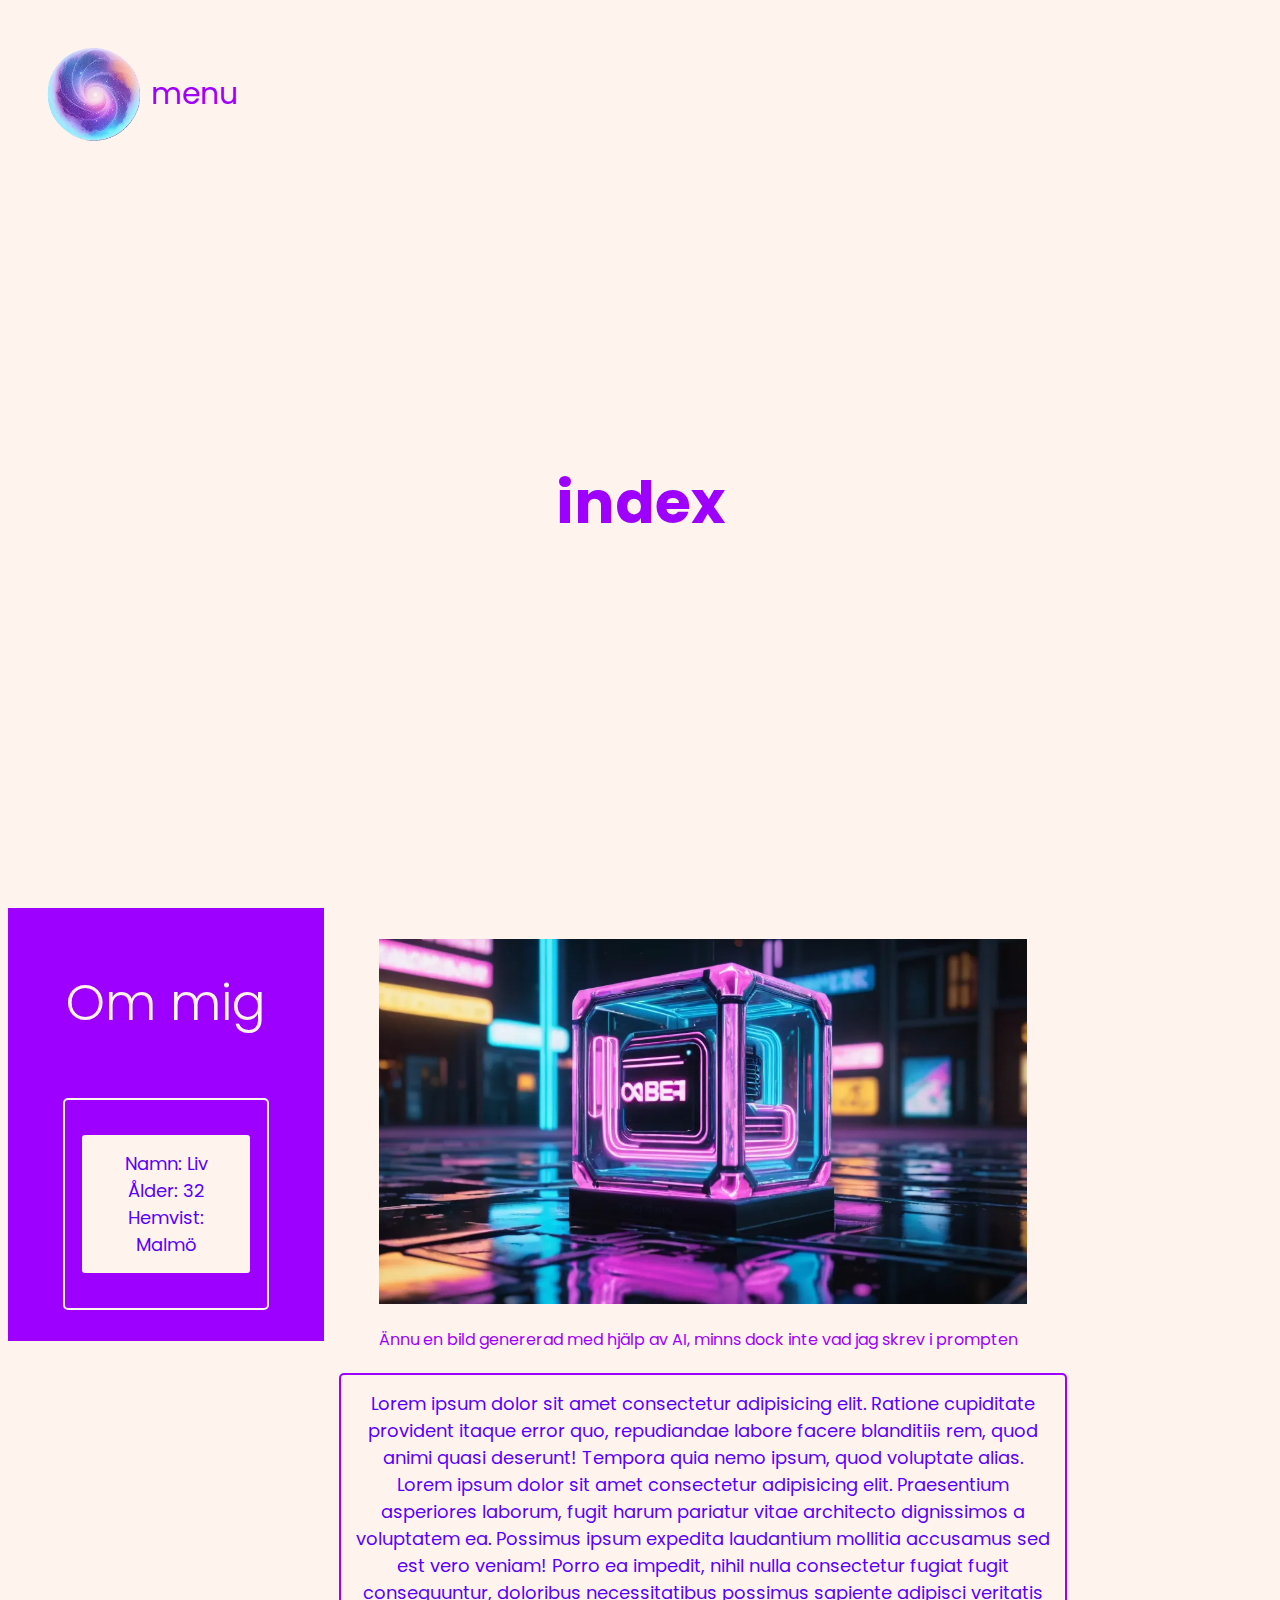
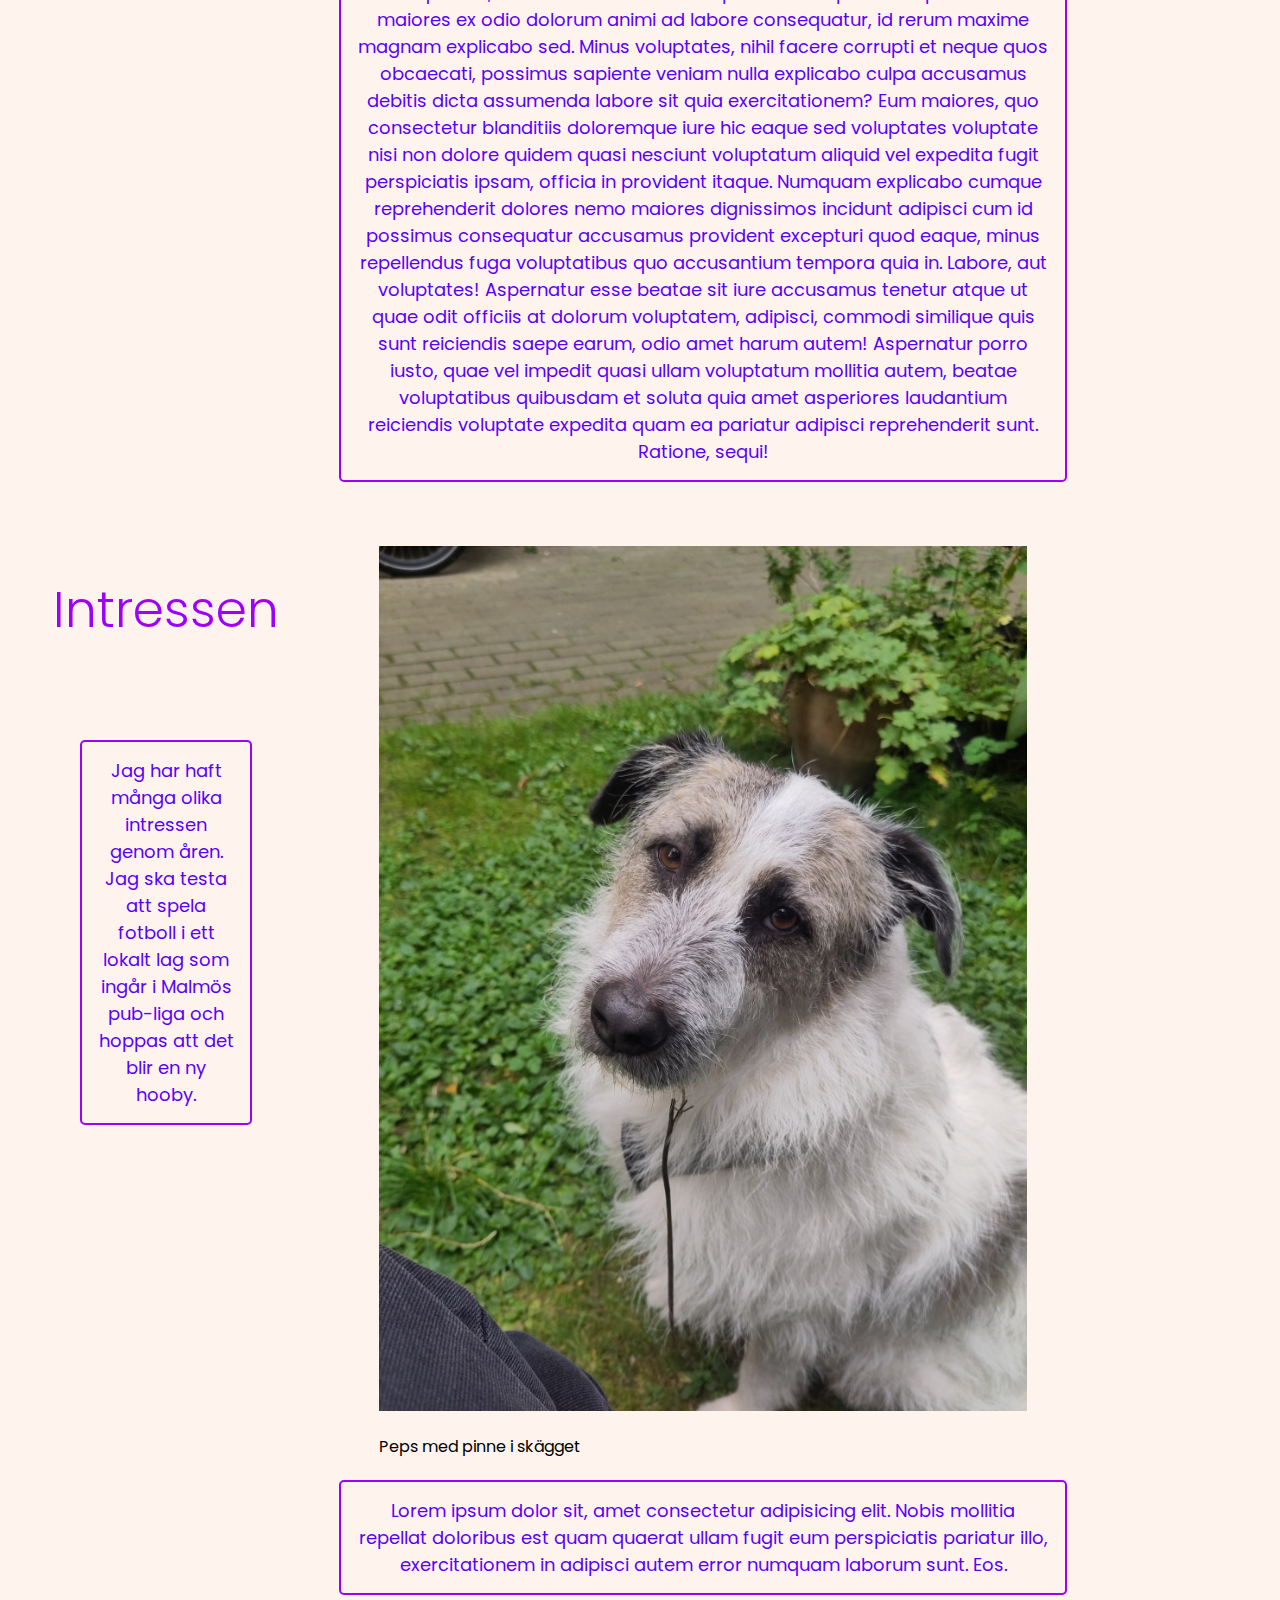
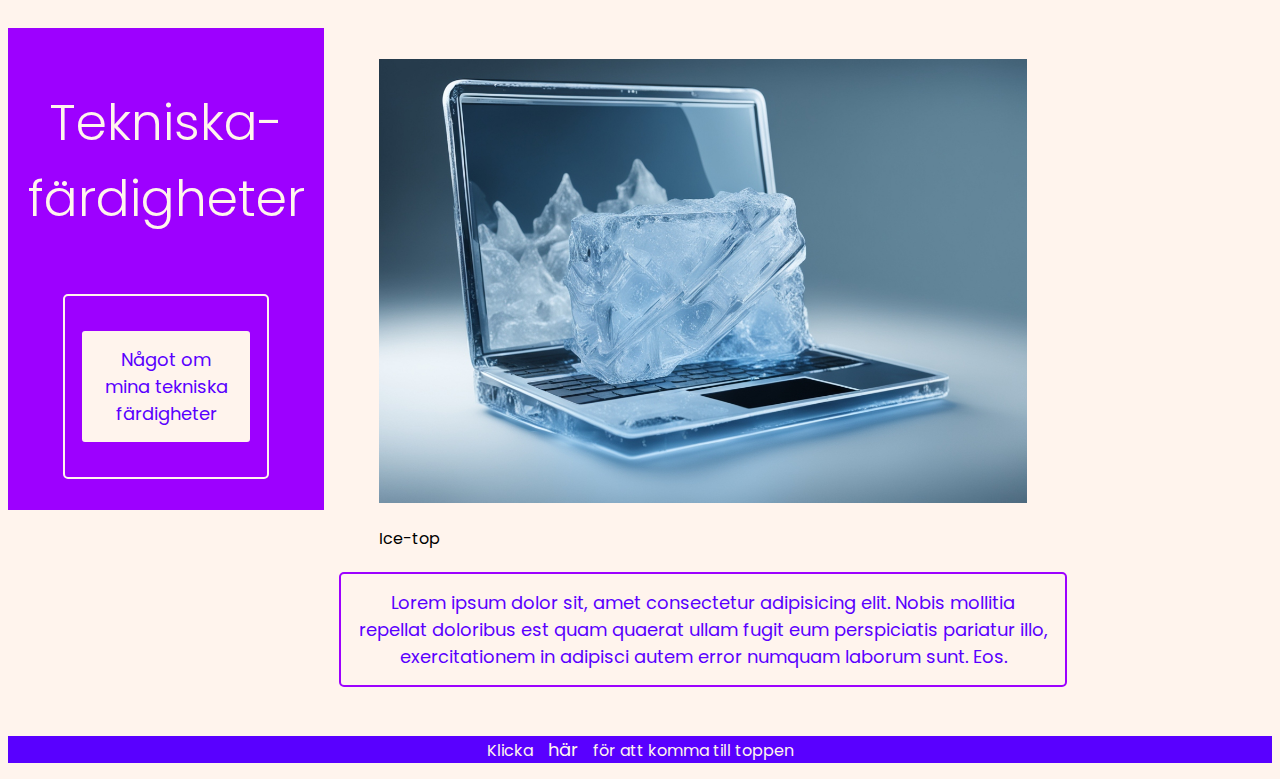
==== commit c48dba53: "nu ska det kanske funka" ====
--- a/index.html
+++ b/index.html
@@ -175,7 +175,7 @@
         <p>Klicka<a href="#index">här</a>för att komma till toppen</p>
     </footer>
 
-    <script src="test-mobil.js"></script>
+    <script src="nav-bar.js"></script>
 </body>
 
 </html>--- a/styles.css
+++ b/styles.css
@@ -54,8 +54,6 @@
 
     display: flex;   
     flex-direction: row;
-      /* padding: 3vh 3vh;
-    justify-content:center; logon hoppar med denna*/
     width: 200px;
     height: 100px;
     justify-content: space-between;
@@ -83,14 +81,14 @@
 .menu-title{
     display: flex;
     list-style: none;
-
+   
     font-size:var(--font-size-2);
     justify-content: center;
     align-items: center;
     font-weight: 400;
     width: 100px;
     height: 100px;
-    /*overflow: hidden;*/
+
     background-color: transparent;
     transition: all .40s ease;
     -webkit-transition: all .40s ease;
@@ -104,16 +102,16 @@
   }
 
 .menu-container:hover, .drop-list {
-    
-    display: flex;
-
+
+    display: flex;
+    list-style: none;
     width: 250px;
     height: 300px;
     cursor: pointer;
     flex-direction: column;
     border: 3px solid var(--dark-purple); 
     border-radius:10px;
-
+    color:var(--light-pink);
     background-color:var(--purple);
     transition: all .40s ease;
     -webkit-transition: all .40s ease;
@@ -121,12 +119,12 @@
 
 
 .drop-list {
-    display: none;
-   
-    list-style: none;
+
+ 
+    
     flex-direction: column;
     border: 3px solid var(--dark-purple); 
-    
+    color:var(--light-pink);
     border-radius:10px;
     justify-content: space-around; 
     margin-inline-start: 25px;
@@ -137,20 +135,23 @@
     -webkit-transition: all .40s ease;
 }
 
-.drop-list>li>a {
+.drop-list{
+  display: none;
     flex-direction: column;
     color:var(--light-pink);
     margin-bottom: 20px;
 
     text-decoration: none;
-
- 
+}
+.drop-list>li>a{
+  text-decoration: none;
+  color:var(--light-pink);
 }
 .front-page{
     display: flex;
      position: absolute; /*för att den skulle sluta röra sif när man öppnar menyn*/
      top:400px;
-      border:2px solid salmon;
+
       flex-direction: column;
       text-align: center;
       align-self: center;
